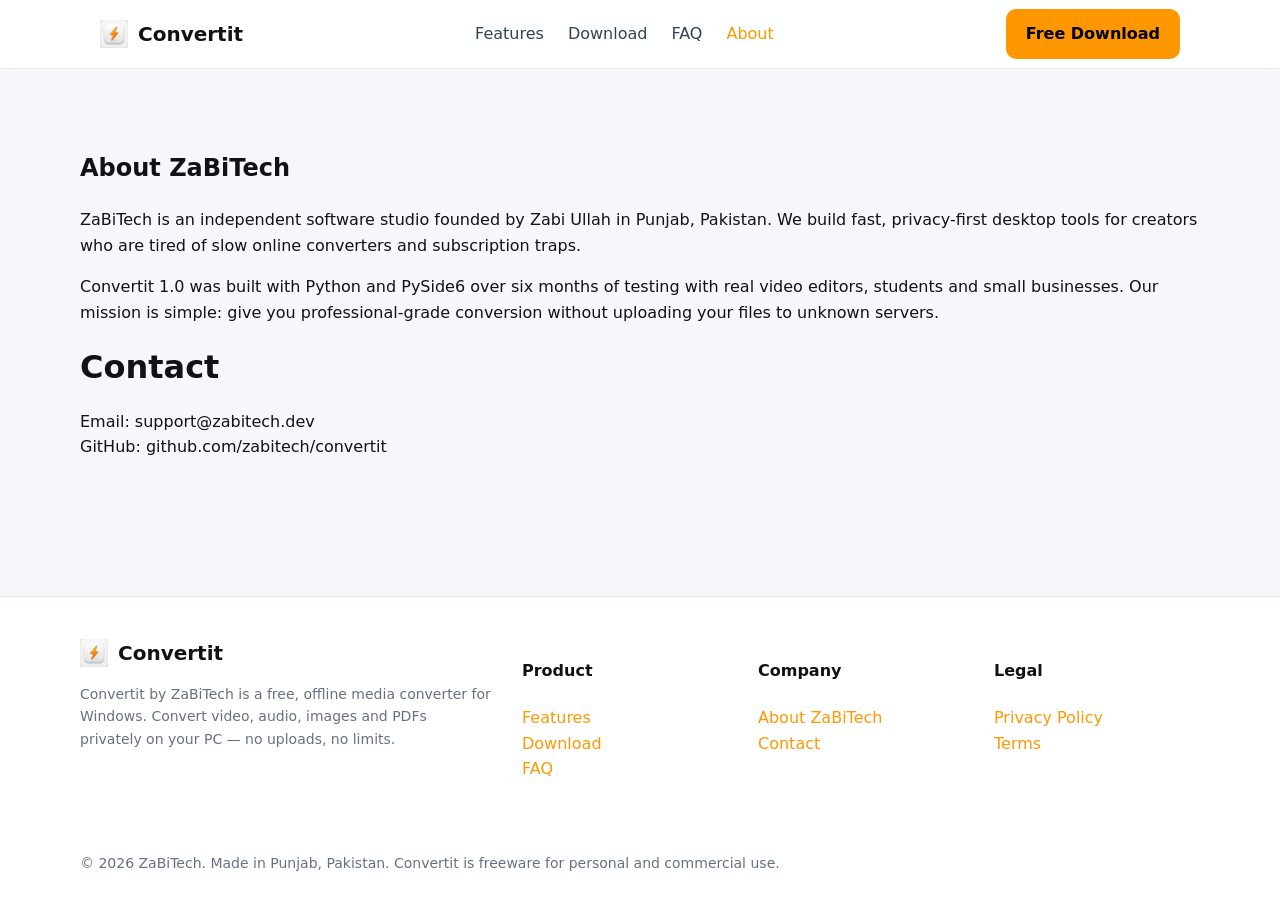
==== about.html @ b7dad428 "Add Convertit website v1.0 - ZaBiTech" ====
<!doctype html>
<html lang="en">
<head>
<meta charset="utf-8">
<title>About Convertit and ZaBiTech</title>
<meta name="description" content="Learn about ZaBiTech, the creator of Convertit free offline converter.">
<meta name="viewport" content="width=device-width,initial-scale=1">
<link rel="icon" href="favicon.ico">
<link rel="apple-touch-icon" href="assets/favicon.ico">
<link rel="canonical" href="https://convertit.zabitech.dev/">
<meta property="og:title" content="About Convertit and ZaBiTech">
<meta property="og:description" content="Learn about ZaBiTech, the creator of Convertit free offline converter.">
<meta property="og:type" content="website">
<meta property="og:image" content="assets/screenshot-dashboard.png">
<meta name="twitter:card" content="summary_large_image">
<link rel="stylesheet" href="assets/style.css">
<script type="application/ld+json">{
"@context":"https://schema.org",
"@type":"SoftwareApplication",
"name":"Convertit",
"operatingSystem":"Windows 10, Windows 11",
"applicationCategory":"MultimediaApplication",
"offers":{"@type":"Offer","price":"0","priceCurrency":"USD"},
"publisher":{"@type":"Organization","name":"ZaBiTech"},
"description":"Learn about ZaBiTech, the creator of Convertit free offline converter.",
"downloadUrl":"https://github.com/zabitech/convertit/releases",
"screenshot":"https://convertit.zabitech.dev/assets/screenshot-dashboard.png"
}</script>
</head>
<body>
<header><div class="container nav">
  <a class="brand" href="index.html"><img src="assets/favicon.ico" alt="Convertit"> Convertit</a>
  <nav><ul>
    <li><a href="features.html" >Features</a></li>
    <li><a href="download.html" >Download</a></li>
    <li><a href="faq.html" >FAQ</a></li>
    <li><a href="about.html" class="active">About</a></li>
  </ul></nav>
  <a class="btn" href="download.html">Free Download</a>
</div></header>

<section class="section container">
<h1>About ZaBiTech</h1>
<p>ZaBiTech is an independent software studio founded by Zabi Ullah in Punjab, Pakistan. We build fast, privacy-first desktop tools for creators who are tired of slow online converters and subscription traps.</p>
<p>Convertit 1.0 was built with Python and PySide6 over six months of testing with real video editors, students and small businesses. Our mission is simple: give you professional-grade conversion without uploading your files to unknown servers.</p>
<h2>Contact</h2>
<p>Email: support@zabitech.dev<br>GitHub: github.com/zabitech/convertit</p>
</section>

<footer><div class="container footer-grid">
  <div><div class="brand"><img src="assets/favicon.ico" alt=""> Convertit</div>
  <p class="small">Convertit by ZaBiTech is a free, offline media converter for Windows. Convert video, audio, images and PDFs privately on your PC — no uploads, no limits.</p></div>
  <div><h4>Product</h4><p><a href="features.html">Features</a><br><a href="download.html">Download</a><br><a href="faq.html">FAQ</a></p></div>
  <div><h4>Company</h4><p><a href="about.html">About ZaBiTech</a><br><a href="contact.html">Contact</a></p></div>
  <div><h4>Legal</h4><p><a href="privacy.html">Privacy Policy</a><br><a href="terms.html">Terms</a></p></div>
</div><div class="container" style="padding:0 0 30px"><p class="small">© 2026 ZaBiTech. Made in Punjab, Pakistan. Convertit is freeware for personal and commercial use.</p></div></footer>
</body></html>
---- assets/style.css ----
:root{--orange:#FF9800;--dark:#101214;--muted:#667085;--bg:#F5F7FA;--card:#fff;--border:#E5E7EB}
*{box-sizing:border-box}html{scroll-behavior:smooth}body{margin:0;font-family:Inter,system-ui,-apple-system,Segoe UI,Roboto,Arial,sans-serif;background:var(--bg);color:var(--dark);line-height:1.6}
a{color:var(--orange);text-decoration:none}a:hover{text-decoration:underline}
.container{max-width:1120px;margin:0 auto;padding:0 20px}
header{position:sticky;top:0;background:rgba(255,255,255,.9);backdrop-filter:saturate(180%) blur(10px);border-bottom:1px solid var(--border);z-index:50}
.nav{display:flex;align-items:center;justify-content:space-between;height:68px}
.brand{display:flex;align-items:center;gap:10px;font-weight:700;font-size:20px;color:var(--dark)}
.brand img{width:28px;height:28px}
nav ul{display:flex;gap:24px;list-style:none;margin:0;padding:0}
nav li a{color:#344054;font-weight:500}nav li a.active,nav li a:hover{color:var(--orange)}
.btn{display:inline-flex;align-items:center;gap:8px;background:var(--orange);color:#000;font-weight:600;padding:12px 20px;border-radius:10px;border:0;cursor:pointer;transition:.2s}
.btn:hover{transform:translateY(-1px);box-shadow:0 6px 20px rgba(255,152,0,.3)}
.btn-ghost{background:#fff;border:1px solid var(--border);color:#101214}
.hero{padding:80px 0 40px;display:grid;grid-template-columns:1.1fr .9fr;gap:40px;align-items:center}
.hero h1{font-size:48px;line-height:1.1;margin:0 0 16px}
.hero p{font-size:18px;color:var(--muted);margin:0 0 24px}
.hero-card{background:var(--card);border:1px solid var(--border);border-radius:16px;padding:12px;box-shadow:0 10px 30px rgba(16,18,20,.06)}
.hero-card img{width:100%;border-radius:12px;display:block}
.badges{display:flex;gap:12px;flex-wrap:wrap;margin:20px 0;color:#475467;font-size:14px}
.grid-3{display:grid;grid-template-columns:repeat(3,1fr);gap:20px}
.card{background:var(--card);border:1px solid var(--border);border-radius:14px;padding:20px}
.card h3{margin:0 0 8px}
.section{padding:60px 0}
.section h2{font-size:32px;margin:0 0 12px}
.muted{color:var(--muted)}
.feature{display:grid;grid-template-columns:1fr 1fr;gap:40px;align-items:center;margin:40px 0}
.feature img{width:100%;border-radius:14px;border:1px solid var(--border);background:#fff}
footer{border-top:1px solid var(--border);background:#fff;margin-top:60px}
.footer-grid{display:grid;grid-template-columns:2fr 1fr 1fr 1fr;gap:30px;padding:40px 0}
.small{font-size:14px;color:#667085}
code,kbd{background:#F2F4F7;padding:2px 6px;border-radius:6px;font-size:13px}
.faq details{background:#fff;border:1px solid var(--border);border-radius:12px;padding:16px;margin:10px 0}
.faq summary{cursor:pointer;font-weight:600}
table{width:100%;border-collapse:collapse}th,td{padding:10px;border-bottom:1px solid var(--border);text-align:left}
@media(max-width:900px){.hero{grid-template-columns:1fr}.grid-3{grid-template-columns:1fr}.feature{grid-template-columns:1fr}.footer-grid{grid-template-columns:1fr 1fr}nav ul{display:none}}
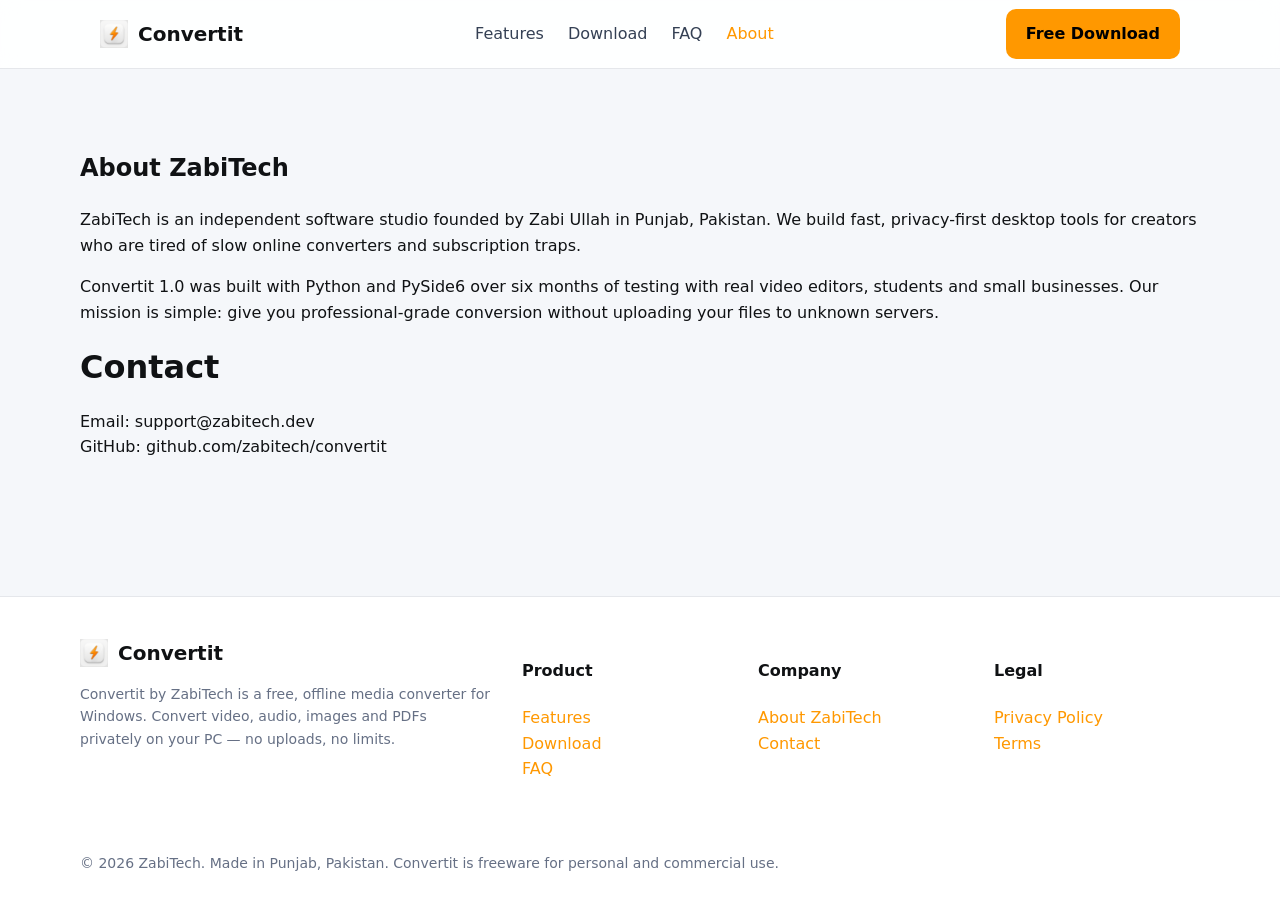
==== commit 120071ed: "Overwrite repo with ZabiTech Convertit website" ====
--- a/about.html
+++ b/about.html
@@ -2,14 +2,14 @@
 <html lang="en">
 <head>
 <meta charset="utf-8">
-<title>About Convertit and ZaBiTech</title>
-<meta name="description" content="Learn about ZaBiTech, the creator of Convertit free offline converter.">
+<title>About Convertit and ZabiTech</title>
+<meta name="description" content="Learn about ZabiTech, the creator of Convertit free offline converter.">
 <meta name="viewport" content="width=device-width,initial-scale=1">
 <link rel="icon" href="favicon.ico">
 <link rel="apple-touch-icon" href="assets/favicon.ico">
 <link rel="canonical" href="https://convertit.zabitech.dev/">
-<meta property="og:title" content="About Convertit and ZaBiTech">
-<meta property="og:description" content="Learn about ZaBiTech, the creator of Convertit free offline converter.">
+<meta property="og:title" content="About Convertit and ZabiTech">
+<meta property="og:description" content="Learn about ZabiTech, the creator of Convertit free offline converter.">
 <meta property="og:type" content="website">
 <meta property="og:image" content="assets/screenshot-dashboard.png">
 <meta name="twitter:card" content="summary_large_image">
@@ -21,9 +21,9 @@
 "operatingSystem":"Windows 10, Windows 11",
 "applicationCategory":"MultimediaApplication",
 "offers":{"@type":"Offer","price":"0","priceCurrency":"USD"},
-"publisher":{"@type":"Organization","name":"ZaBiTech"},
-"description":"Learn about ZaBiTech, the creator of Convertit free offline converter.",
-"downloadUrl":"https://github.com/zabitech/convertit/releases",
+"publisher":{"@type":"Organization","name":"ZabiTech"},
+"description":"Learn about ZabiTech, the creator of Convertit free offline converter.",
+"downloadUrl":"https://github.com/Zabi178/convertit/releases/download/v1.0.0/Convertit-Setup.exe",
 "screenshot":"https://convertit.zabitech.dev/assets/screenshot-dashboard.png"
 }</script>
 </head>
@@ -40,8 +40,8 @@
 </div></header>
 
 <section class="section container">
-<h1>About ZaBiTech</h1>
-<p>ZaBiTech is an independent software studio founded by Zabi Ullah in Punjab, Pakistan. We build fast, privacy-first desktop tools for creators who are tired of slow online converters and subscription traps.</p>
+<h1>About ZabiTech</h1>
+<p>ZabiTech is an independent software studio founded by Zabi Ullah in Punjab, Pakistan. We build fast, privacy-first desktop tools for creators who are tired of slow online converters and subscription traps.</p>
 <p>Convertit 1.0 was built with Python and PySide6 over six months of testing with real video editors, students and small businesses. Our mission is simple: give you professional-grade conversion without uploading your files to unknown servers.</p>
 <h2>Contact</h2>
 <p>Email: support@zabitech.dev<br>GitHub: github.com/zabitech/convertit</p>
@@ -49,9 +49,9 @@
 
 <footer><div class="container footer-grid">
   <div><div class="brand"><img src="assets/favicon.ico" alt=""> Convertit</div>
-  <p class="small">Convertit by ZaBiTech is a free, offline media converter for Windows. Convert video, audio, images and PDFs privately on your PC — no uploads, no limits.</p></div>
+  <p class="small">Convertit by ZabiTech is a free, offline media converter for Windows. Convert video, audio, images and PDFs privately on your PC — no uploads, no limits.</p></div>
   <div><h4>Product</h4><p><a href="features.html">Features</a><br><a href="download.html">Download</a><br><a href="faq.html">FAQ</a></p></div>
-  <div><h4>Company</h4><p><a href="about.html">About ZaBiTech</a><br><a href="contact.html">Contact</a></p></div>
+  <div><h4>Company</h4><p><a href="about.html">About ZabiTech</a><br><a href="contact.html">Contact</a></p></div>
   <div><h4>Legal</h4><p><a href="privacy.html">Privacy Policy</a><br><a href="terms.html">Terms</a></p></div>
-</div><div class="container" style="padding:0 0 30px"><p class="small">© 2026 ZaBiTech. Made in Punjab, Pakistan. Convertit is freeware for personal and commercial use.</p></div></footer>
+</div><div class="container" style="padding:0 0 30px"><p class="small">© 2026 ZabiTech. Made in Punjab, Pakistan. Convertit is freeware for personal and commercial use.</p></div></footer>
 </body></html>
